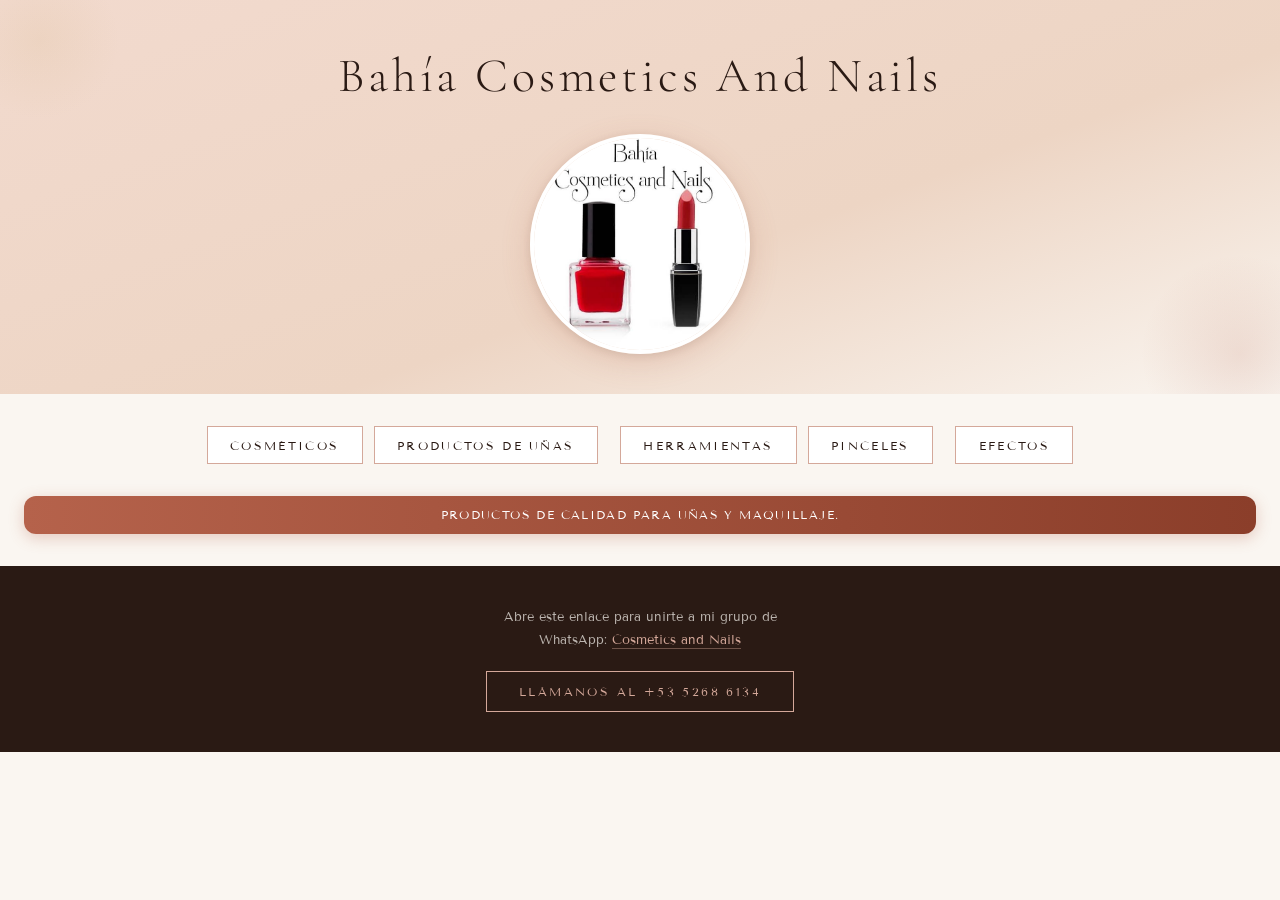
==== index.html @ 4ab6f8f6 "Bug'{00f8e}" ====
<!DOCTYPE html>
<html lang="es">
<head>
    <meta charset="UTF-8">
    <meta name="viewport" content="width=device-width, initial-scale=1.0">
    <title>Cosmetics and Nails</title>
    <link href="https://fonts.googleapis.com/css2?family=Cormorant+Garamond:ital,wght@0,300;0,400;0,600;1,300;1,400&family=Tenor+Sans&display=swap" rel="stylesheet"/>
    <link rel="stylesheet" href="style.css">
</head>
<body>
    <div id="inc">
        <h1 id="Cosmetics and Nails">Bahía Cosmetics And Nails</h1>
        <img src="img/cometics.jpeg" style="width: 40%; height: auto;border-radius: 50px;">
    </div>
    <div>
        <a class="buton" href="1.html">Cosméticos</a>
        <a class="buton" href="2.html">Productos de uñas</a><br>
        <a class="buton" href="1.html">Herramientas</a>
        <a class="buton" href="4.html">Pinceles</a><br>
        <a class="buton" href="1.html">Efectos</a>
    </div>
    <div style="background-color: red; padding-top: 5px; padding-bottom: 5px; margin-left: 20px; margin-right: 20px; border-radius: 30px;margin-top: 5px; margin-bottom: 0px; color: white;padding-left: 2px;padding-right: 2px;">
        <p>Productos de calidad para uñas y maquillaje.</p>
    </div>
    <div id="inc-f">
        <p>Abre este enlace para unirte a mi grupo de WhatsApp: <a href="https://chat.whatsapp.com/HWKr5PXq58SJXHSbTq0WCS?mode=gi_t">Cosmetics and Nails</a></p>
        <a href="tel:+5352686134">Llámanos al +53 5268 6134</a>
    </div>
</body>
</html>
---- style.css ----
/*
.producto-card {
    background-color: #f0f0f0;
    border: 1px solid #ccc;
    border-radius: 5px;
    padding: 5px;
    margin: 2px;
    font-family: sans-serif;
    width: 45%;
    height: 9cm;
    display: inline-block;
    vertical-align: top;
}
.producto-card h3 {
    margin-top: 0;
    color: #333;
}
body {
    margin: -21px 0px 0px 0px;
    padding: 0px 0px 0px 0px;
    text-align: center;
}
#Encabezado {
    border-style: solid;
    border-radius: 10px;
    margin-left: 5%;
    margin-right: 5%;
}
#inc {
    padding: 30px;
    background-color: #ccc;
}
#inc-f {
    padding: 30px;
    background-color: #ccc;
    position: absolute;
    bottom: 0;
    margin-top: 20px;
}
.buton {
    background-color: #007bff;
    color: white;
    padding: 10px 20px;
    border-radius: 5px;
    text-decoration: none;
    display: inline-block;
    margin-top: 5px;
}
*/
/* ===== GOOGLE FONTS ===== */
@import url('https://fonts.googleapis.com/css2?family=Cormorant+Garamond:ital,wght@0,300;0,400;0,600;1,300;1,400&family=Tenor+Sans&display=swap');

/* ===== VARIABLES ===== */
:root {
  --cream: #FAF6F1;
  --blush: #F2DACE;
  --dusty: #D4A89A;
  --terracotta: #B5624B;
  --deep: #2A1A14;
  --nude: #EDD5C4;
  --gold: #C9A96E;
  --smoke: #8A7670;
}

/* ===== RESET ===== */
*, *::before, *::after {
  box-sizing: border-box;
  margin: 0;
  padding: 0;
}

/* ===== BODY ===== */
body {
  background-color: var(--cream);
  color: var(--deep);
  font-family: 'Tenor Sans', sans-serif;
  min-height: 100vh;
  overflow-x: hidden;
  text-align: center;
}

/* ===== TÍTULOS H1 ===== */
h1 {
  font-family: 'Cormorant Garamond', serif;
  font-size: clamp(1.8rem, 8vw, 3rem);
  font-weight: 300;
  letter-spacing: 0.08em;
  color: var(--deep);
  line-height: 1.2;
  padding: 2rem 1.5rem 1rem;
}

/* ===== HEADER / #inc ===== */
#inc {
  background: linear-gradient(160deg, var(--blush) 0%, var(--nude) 60%, var(--cream) 100%);
  display: flex;
  flex-direction: column;
  align-items: center;
  justify-content: center;
  padding: 3rem 1.5rem 2.5rem;
  text-align: center;
  position: relative;
  overflow: hidden;
}

#inc::before {
  content: '';
  position: absolute;
  bottom: -60px; right: -60px;
  width: 200px; height: 200px;
  background: radial-gradient(circle, rgba(181,98,75,0.15), transparent 70%);
  border-radius: 50%;
}

#inc::after {
  content: '';
  position: absolute;
  top: -40px; left: -40px;
  width: 160px; height: 160px;
  background: radial-gradient(circle, rgba(201,169,110,0.12), transparent 70%);
  border-radius: 50%;
}

#inc h1 {
  font-family: 'Cormorant Garamond', serif;
  font-size: clamp(1.8rem, 8vw, 3rem);
  font-weight: 300;
  letter-spacing: 0.08em;
  color: var(--deep);
  line-height: 1.2;
  margin-bottom: 1.8rem;
  padding: 0;
  position: relative;
  z-index: 1;
}

#inc img {
  width: 55% !important;
  max-width: 220px;
  height: auto;
  border-radius: 50% !important;
  border: 4px solid white;
  box-shadow: 0 8px 30px rgba(181,98,75,0.2), 0 2px 8px rgba(42,26,20,0.1);
  position: relative;
  z-index: 1;
  transition: transform 0.4s ease, box-shadow 0.4s ease;
}

#inc img:hover {
  transform: scale(1.04);
  box-shadow: 0 16px 50px rgba(181,98,75,0.3), 0 4px 16px rgba(42,26,20,0.15);
}

/* ===== BOTONES DE NAVEGACIÓN ===== */
body > div:nth-of-type(2) {
  display: flex;
  flex-wrap: wrap;
  justify-content: center;
  gap: 0.7rem;
  padding: 2rem 1.5rem 1.5rem;
  background: var(--cream);
}

.buton {
  display: inline-block;
  text-decoration: none;
  background: white;
  color: var(--deep);
  border: 1px solid var(--dusty);
  padding: 0.65rem 1.4rem;
  font-family: 'Tenor Sans', sans-serif;
  font-size: 0.72rem;
  letter-spacing: 0.2em;
  text-transform: uppercase;
  position: relative;
  overflow: hidden;
  transition: color 0.3s, border-color 0.3s, transform 0.2s;
  margin-top: 0;
  border-radius: 0;
}

.buton::before {
  content: '';
  position: absolute;
  inset: 0;
  background: var(--terracotta);
  transform: scaleX(0);
  transform-origin: left;
  transition: transform 0.3s ease;
  z-index: 0;
}

.buton:hover::before { transform: scaleX(1); }
.buton:hover {
  color: white;
  border-color: var(--terracotta);
  transform: translateY(-2px);
}

.buton span { position: relative; z-index: 1; }

/* ===== AVISO MÓVIL ===== */
body > div:nth-of-type(3) {
  background: linear-gradient(90deg, var(--terracotta), #8B3E2A) !important;
  border-radius: 12px !important;
  margin: 0.5rem 1.5rem 0 !important;
  padding: 0.7rem 1.2rem !important;
  text-align: center;
  box-shadow: 0 4px 15px rgba(181,98,75,0.3);
}

body > div:nth-of-type(3) p {
  color: white !important;
  font-size: 0.72rem;
  letter-spacing: 0.12em;
  text-transform: uppercase;
}

/* ===== FOOTER / #inc-f ===== */
#inc-f {
  background: var(--deep);
  color: white;
  text-align: center;
  padding: 2.5rem 2rem;
  margin-top: 2rem;
  display: flex;
  flex-direction: column;
  align-items: center;
  gap: 1.2rem;
  position: static;
}

#inc-f p {
  font-size: 0.8rem;
  line-height: 1.8;
  color: rgba(250,246,241,0.7);
  max-width: 320px;
}

#inc-f p a {
  color: var(--dusty);
  text-decoration: none;
  border-bottom: 1px solid rgba(212,168,154,0.4);
  transition: color 0.3s, border-color 0.3s;
}

#inc-f p a:hover {
  color: white;
  border-color: white;
}

#inc-f a[href^="tel"] {
  display: inline-block;
  border: 1px solid var(--dusty);
  color: var(--dusty);
  text-decoration: none;
  padding: 0.75rem 2rem;
  font-size: 0.75rem;
  letter-spacing: 0.2em;
  text-transform: uppercase;
  transition: all 0.3s;
}

#inc-f a[href^="tel"]:hover {
  background: var(--terracotta);
  border-color: var(--terracotta);
  color: white;
}

/* ===== GRID DE PRODUCTOS ===== */
.grid-productos {
  display: grid;
  grid-template-columns: repeat(2, 1fr);
  gap: 1rem;
  padding: 1rem 1rem 6rem;
}

/* ===== TARJETA DE PRODUCTO ===== */
.producto-card {
  background: white;
  border: 1px solid rgba(212,168,154,0.35);
  border-radius: 0;
  padding: 0;
  width: 100%;
  height: auto;
  display: flex;
  flex-direction: column;
  overflow: hidden;
  text-align: left;
  transition: transform 0.35s cubic-bezier(0.25,0.46,0.45,0.94),
              box-shadow 0.35s ease;
  position: relative;
}

.producto-card:hover {
  transform: translateY(-5px);
  box-shadow: 0 16px 40px rgba(42,26,20,0.12);
}

/* Imagen del producto */
.producto-card img {
  width: 100%;
  aspect-ratio: 1 / 1;
  object-fit: cover;
  display: block;
  transition: transform 0.5s ease;
}

.producto-card:hover img {
  transform: scale(1.06);
}

/* Contenedor de imagen con overflow hidden */
.producto-card .img-wrapper {
  overflow: hidden;
  position: relative;
}

/* Cuerpo de la tarjeta */
.producto-card .card-body {
  padding: 0.9rem 1rem 1rem;
  display: flex;
  flex-direction: column;
  gap: 0.4rem;
  flex: 1;
}

.producto-card h3 {
  font-family: 'Cormorant Garamond', serif;
  font-size: 1rem;
  font-weight: 400;
  color: var(--deep);
  margin: 0;
  line-height: 1.3;
}

.producto-card .precio {
  font-size: 1rem;
  font-weight: 600;
  color: var(--terracotta);
}

.producto-card .descripcion {
  font-size: 0.72rem;
  color: var(--smoke);
  line-height: 1.6;
  flex: 1;
}

.producto-card .btn-agregar {
  display: block;
  background: var(--deep);
  color: white;
  border: none;
  padding: 0.65rem;
  font-family: 'Tenor Sans', sans-serif;
  font-size: 0.68rem;
  letter-spacing: 0.2em;
  text-transform: uppercase;
  cursor: pointer;
  text-align: center;
  text-decoration: none;
  transition: background 0.3s;
  margin-top: 0.5rem;
}

.producto-card .btn-agregar:hover {
  background: var(--terracotta);
}

/* Badge de nuevo / oferta */
.producto-card .badge {
  position: absolute;
  top: 0.7rem;
  left: 0.7rem;
  background: var(--terracotta);
  color: white;
  font-size: 0.6rem;
  letter-spacing: 0.15em;
  text-transform: uppercase;
  padding: 0.25rem 0.65rem;
  z-index: 1;
}

/* ===== BOTÓN FLOTANTE REGRESAR ===== */
.btn-flotante {
  position: fixed;
  bottom: 1.5rem;
  left: 50%;
  transform: translateX(-50%);
  background: var(--deep);
  color: white;
  text-decoration: none;
  padding: 0.8rem 2.2rem;
  font-family: 'Tenor Sans', sans-serif;
  font-size: 0.7rem;
  letter-spacing: 0.25em;
  text-transform: uppercase;
  box-shadow: 0 8px 25px rgba(42,26,20,0.25);
  transition: background 0.3s, transform 0.3s;
  z-index: 50;
}

.btn-flotante:hover {
  background: var(--terracotta);
  transform: translateX(-50%) translateY(-3px);
}

/* ===== ENCABEZADO (por si se usa) ===== */
#Encabezado {
  border: 1px solid var(--dusty);
  border-radius: 10px;
  margin: 1rem 5%;
  padding: 1rem;
}
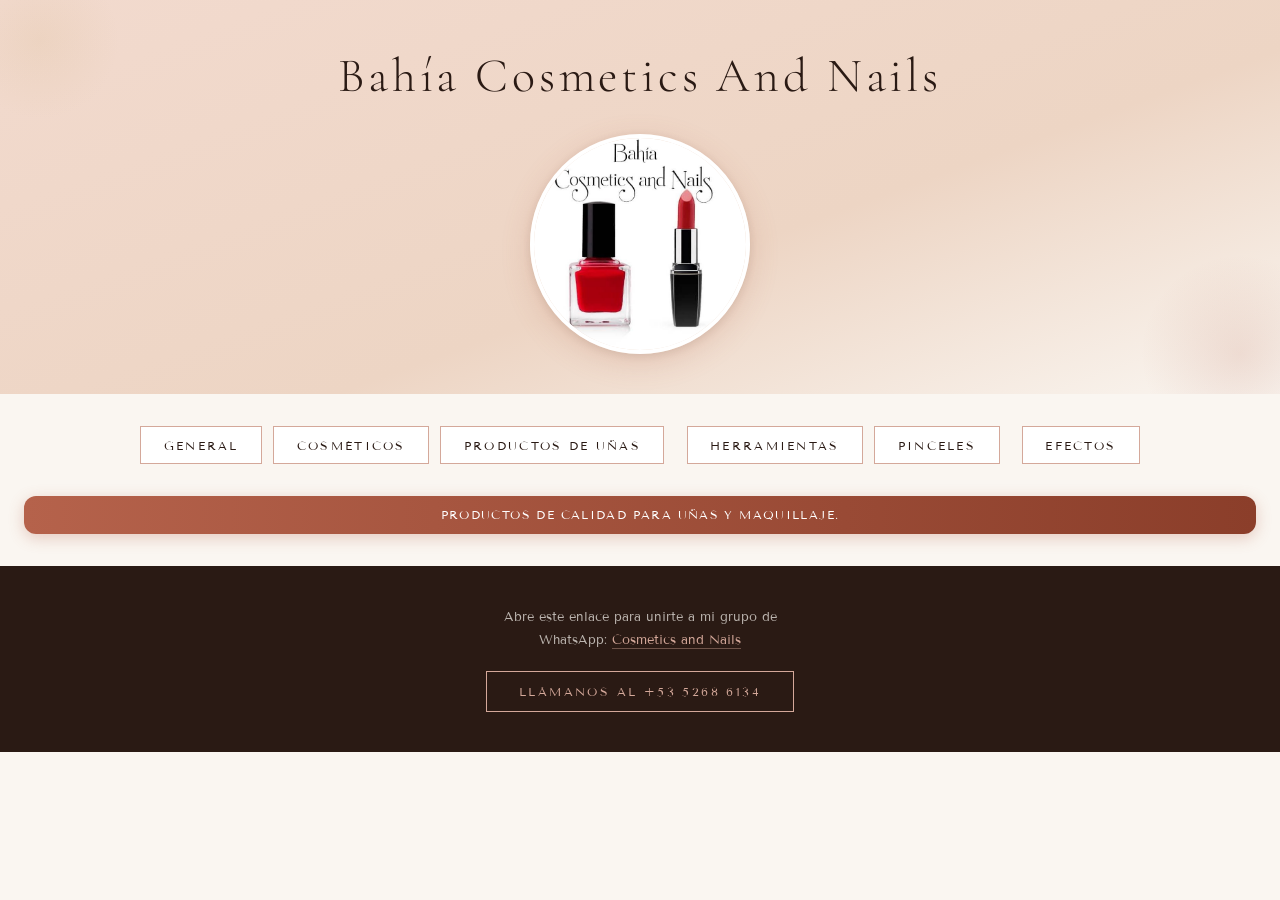
==== commit 6255b76a: "Act" ====
--- a/index.html
+++ b/index.html
@@ -13,11 +13,12 @@
         <img src="img/cometics.jpeg" style="width: 40%; height: auto;border-radius: 50px;">
     </div>
     <div>
+        <a class="buton" href="0.html">General</a>
         <a class="buton" href="1.html">Cosméticos</a>
         <a class="buton" href="2.html">Productos de uñas</a><br>
-        <a class="buton" href="1.html">Herramientas</a>
+        <a class="buton" href="3.html">Herramientas</a>
         <a class="buton" href="4.html">Pinceles</a><br>
-        <a class="buton" href="1.html">Efectos</a>
+        <a class="buton" href="5.html">Efectos</a>
     </div>
     <div style="background-color: red; padding-top: 5px; padding-bottom: 5px; margin-left: 20px; margin-right: 20px; border-radius: 30px;margin-top: 5px; margin-bottom: 0px; color: white;padding-left: 2px;padding-right: 2px;">
         <p>Productos de calidad para uñas y maquillaje.</p>
--- a/style.css
+++ b/style.css
@@ -412,4 +412,12 @@
   border-radius: 10px;
   margin: 1rem 5%;
   padding: 1rem;
+}
+#barra {
+  padding: 0.5rem 1rem;
+  width: 80%;
+  max-width: 400px;
+  border: 1px solid var(--dusty);
+  border-radius: 5px;
+  font-size: 0.9rem;
 }
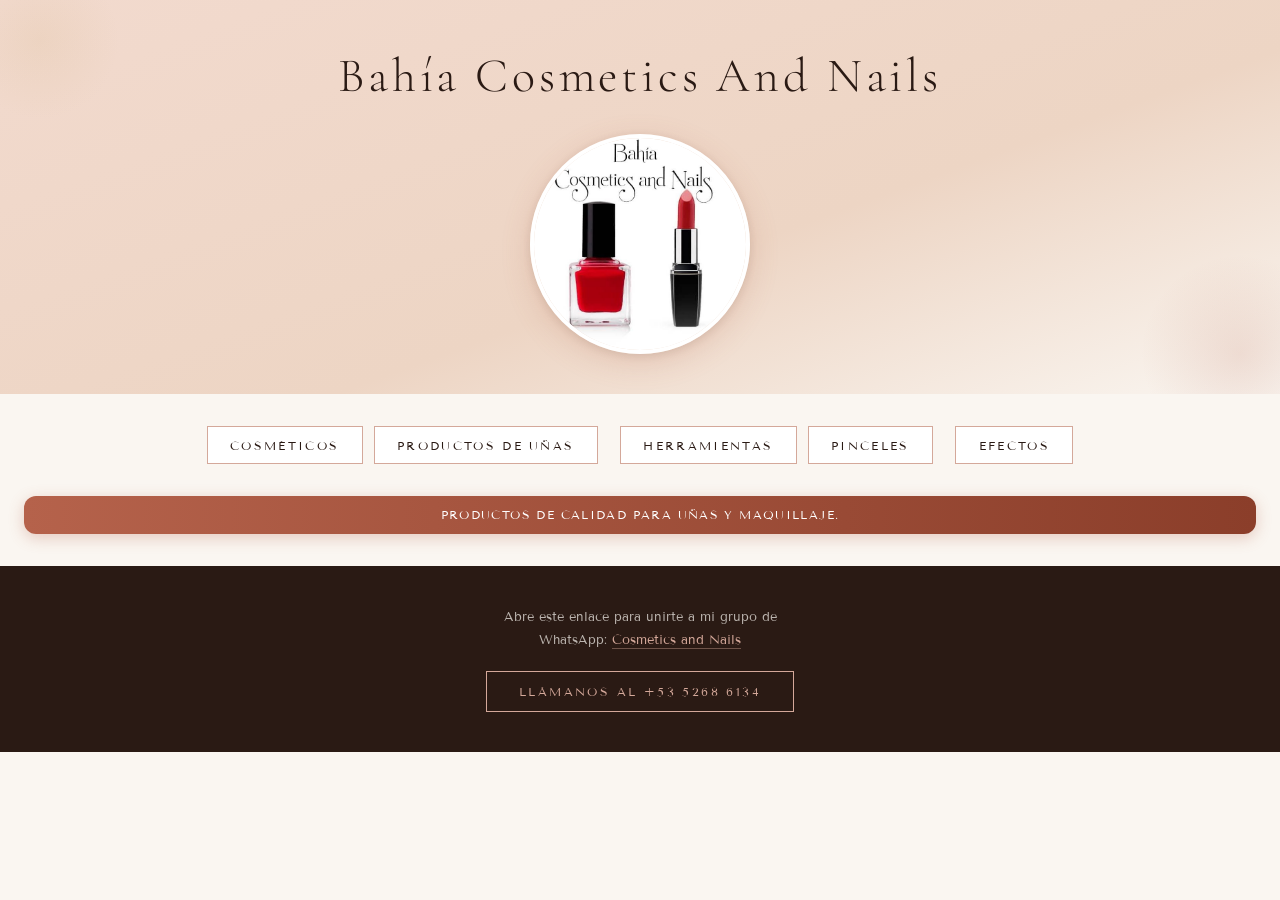
==== commit b85e8434: "Act" ====
--- a/index.html
+++ b/index.html
@@ -13,7 +13,6 @@
         <img src="img/cometics.jpeg" style="width: 40%; height: auto;border-radius: 50px;">
     </div>
     <div>
-        <a class="buton" href="0.html">General</a>
         <a class="buton" href="1.html">Cosméticos</a>
         <a class="buton" href="2.html">Productos de uñas</a><br>
         <a class="buton" href="3.html">Herramientas</a>
--- a/style.css
+++ b/style.css
@@ -412,12 +412,4 @@
   border-radius: 10px;
   margin: 1rem 5%;
   padding: 1rem;
-}
-#barra {
-  padding: 0.5rem 1rem;
-  width: 80%;
-  max-width: 400px;
-  border: 1px solid var(--dusty);
-  border-radius: 5px;
-  font-size: 0.9rem;
 }
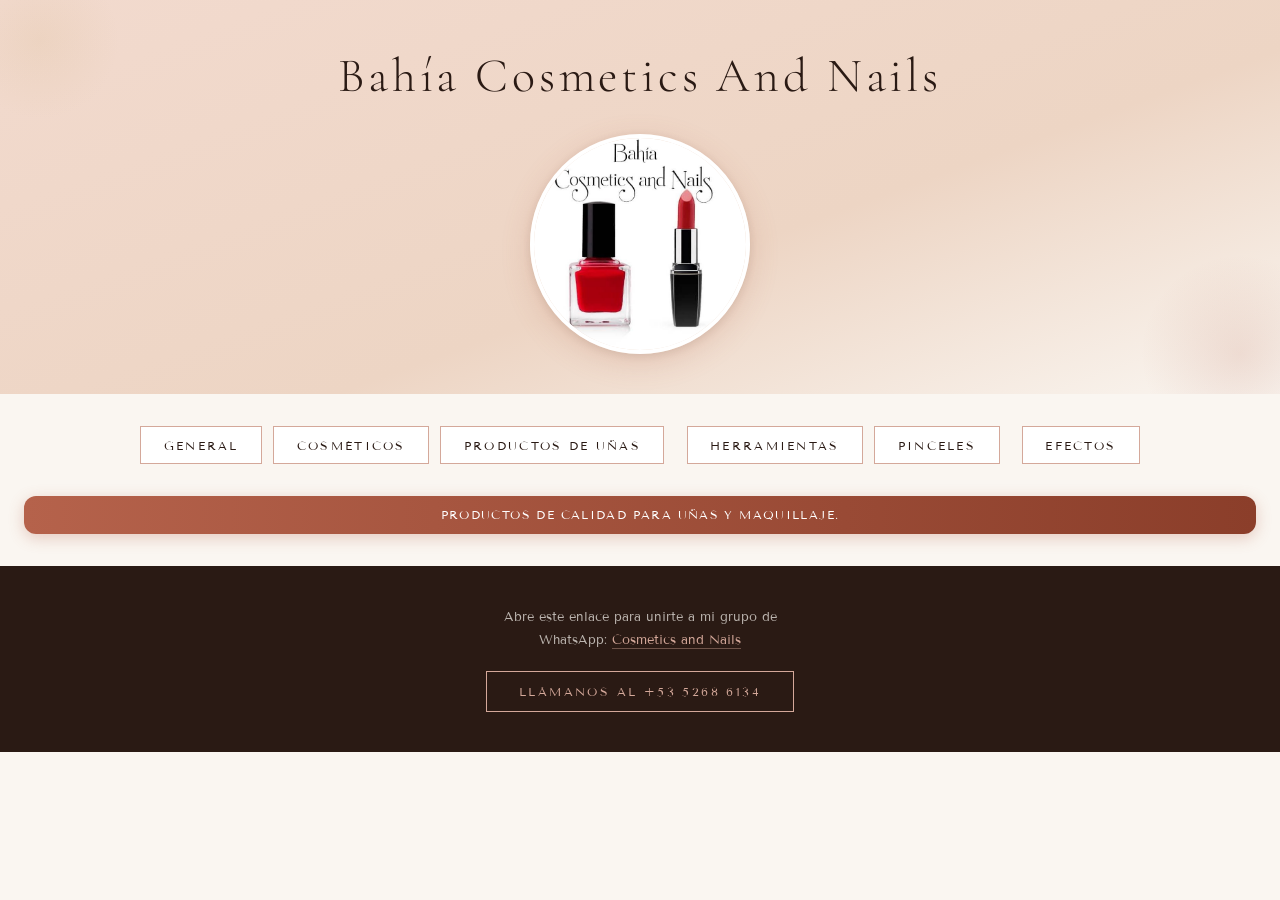
==== commit 6ffe33c5: "Act" ====
--- a/index.html
+++ b/index.html
@@ -13,6 +13,7 @@
         <img src="img/cometics.jpeg" style="width: 40%; height: auto;border-radius: 50px;">
     </div>
     <div>
+        <a class="buton" href="0.html">General</a>
         <a class="buton" href="1.html">Cosméticos</a>
         <a class="buton" href="2.html">Productos de uñas</a><br>
         <a class="buton" href="3.html">Herramientas</a>
--- a/style.css
+++ b/style.css
@@ -412,4 +412,12 @@
   border-radius: 10px;
   margin: 1rem 5%;
   padding: 1rem;
+}
+#barra {
+  padding: 0.5rem 1rem;
+  width: 80%;
+  max-width: 400px;
+  border: 1px solid var(--dusty);
+  border-radius: 5px;
+  font-size: 0.9rem;
 }
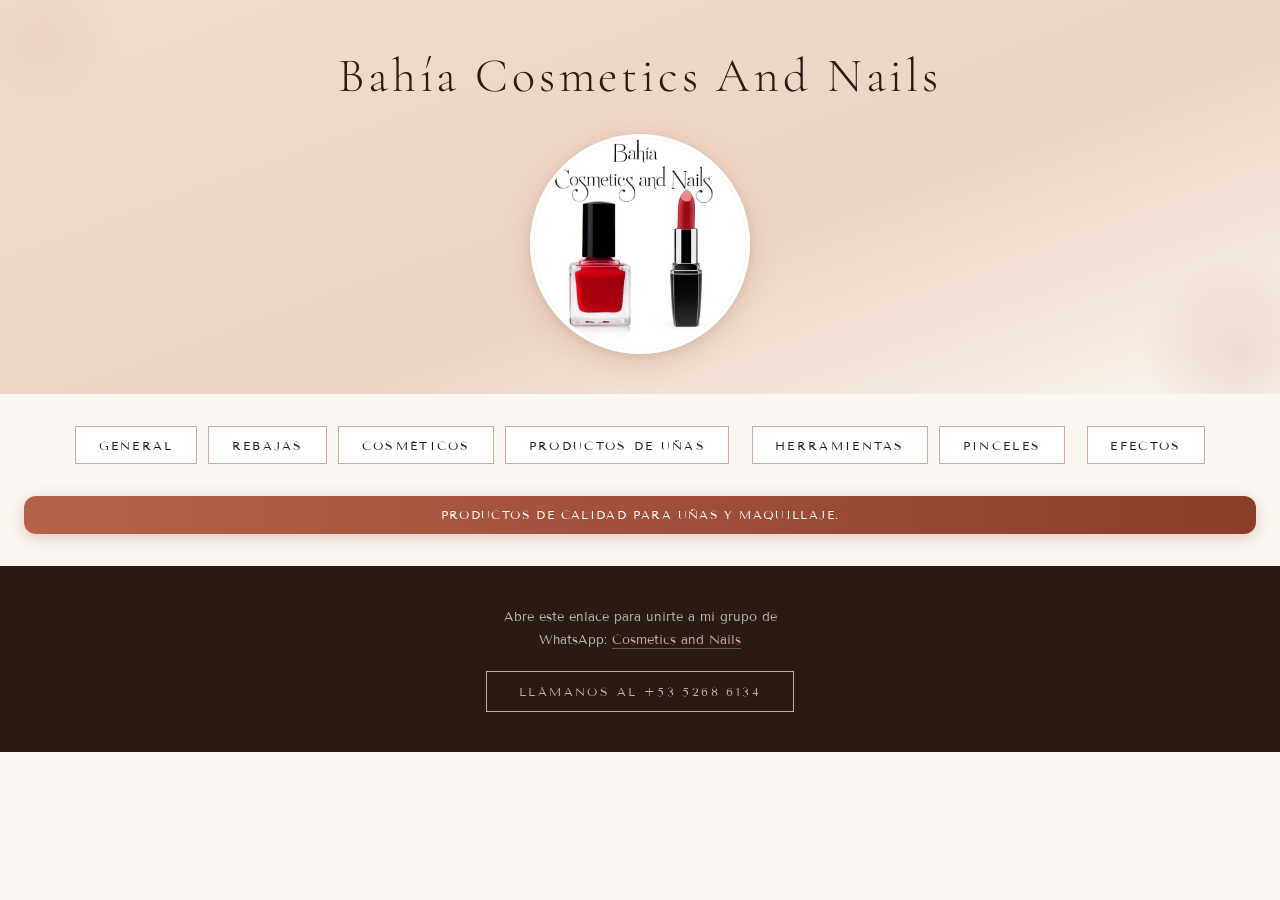
==== commit e37cf8d6: "ACT" ====
--- a/index.html
+++ b/index.html
@@ -14,6 +14,7 @@
     </div>
     <div>
         <a class="buton" href="0.html">General</a>
+        <a class="buton" href="6.html">Rebajas</a>
         <a class="buton" href="1.html">Cosméticos</a>
         <a class="buton" href="2.html">Productos de uñas</a><br>
         <a class="buton" href="3.html">Herramientas</a>
--- a/style.css
+++ b/style.css
@@ -270,115 +270,105 @@
 /* ===== GRID DE PRODUCTOS ===== */
 .grid-productos {
   display: grid;
-  grid-template-columns: repeat(2, 1fr);
+  grid-template-columns: 1fr;
   gap: 1rem;
-  padding: 1rem 1rem 6rem;
+  padding: 1.5rem 1rem 6rem;
+  max-width: 700px;
+  margin: 0 auto;
 }
 
 /* ===== TARJETA DE PRODUCTO ===== */
 .producto-card {
   background: white;
-  border: 1px solid rgba(212,168,154,0.35);
-  border-radius: 0;
-  padding: 0;
-  width: 100%;
-  height: auto;
-  display: flex;
-  flex-direction: column;
+  border: 1px solid rgba(212, 168, 154, 0.35);
+  border-radius: 10px;
   overflow: hidden;
+  display: grid;
+  grid-template-columns: 110px 1fr;
+  grid-template-rows: auto auto auto;
   text-align: left;
-  transition: transform 0.35s cubic-bezier(0.25,0.46,0.45,0.94),
+  transition: transform 0.35s cubic-bezier(0.25, 0.46, 0.45, 0.94),
               box-shadow 0.35s ease;
   position: relative;
+  min-height: 130px;
 }
 
 .producto-card:hover {
-  transform: translateY(-5px);
-  box-shadow: 0 16px 40px rgba(42,26,20,0.12);
-}
-
-/* Imagen del producto */
+  transform: translateY(-4px);
+  box-shadow: 0 16px 40px rgba(42, 26, 20, 0.12);
+}
+
+/* Imagen a la izquierda, ocupa las 3 filas */
 .producto-card img {
-  width: 100%;
-  aspect-ratio: 1 / 1;
+  grid-column: 1;
+  grid-row: 1 / 4;
+  width: 110px !important;
+  height: 100% !important;
+  min-height: 110px;
   object-fit: cover;
   display: block;
+  border-right: 1px solid rgba(212, 168, 154, 0.25);
   transition: transform 0.5s ease;
 }
 
 .producto-card:hover img {
-  transform: scale(1.06);
-}
-
-/* Contenedor de imagen con overflow hidden */
-.producto-card .img-wrapper {
-  overflow: hidden;
-  position: relative;
-}
-
-/* Cuerpo de la tarjeta */
-.producto-card .card-body {
-  padding: 0.9rem 1rem 1rem;
-  display: flex;
-  flex-direction: column;
-  gap: 0.4rem;
-  flex: 1;
-}
-
+  transform: scale(1.05);
+}
+
+/* Nombre del producto */
+.producto-card h4,
 .producto-card h3 {
+  grid-column: 2;
+  grid-row: 1;
   font-family: 'Cormorant Garamond', serif;
-  font-size: 1rem;
+  font-size: 0.95rem;
   font-weight: 400;
   color: var(--deep);
+  letter-spacing: 0.03em;
+  line-height: 1.4;
+  padding: 1rem 1rem 0.25rem;
+  align-self: end;
   margin: 0;
-  line-height: 1.3;
 }
 
 .producto-card .precio {
-  font-size: 1rem;
+  grid-column: 2;
+  grid-row: 2;
+  font-family: 'Tenor Sans', sans-serif;
+  font-size: 0.88rem;
   font-weight: 600;
   color: var(--terracotta);
-}
-
-.producto-card .descripcion {
-  font-size: 0.72rem;
+  letter-spacing: 0.08em;
+  padding: 0 1rem 0.25rem !important;
+  align-self: start;
+  margin: 0;
+}
+
+.categ {
+  grid-column: 2;
+  grid-row: 3;
+  font-family: 'Tenor Sans', sans-serif;
+  font-size: 0.75rem;
+  font-weight: 400;
   color: var(--smoke);
-  line-height: 1.6;
-  flex: 1;
-}
-
-.producto-card .btn-agregar {
-  display: block;
-  background: var(--deep);
-  color: white;
-  border: none;
-  padding: 0.65rem;
-  font-family: 'Tenor Sans', sans-serif;
-  font-size: 0.68rem;
-  letter-spacing: 0.2em;
-  text-transform: uppercase;
-  cursor: pointer;
-  text-align: center;
-  text-decoration: none;
-  transition: background 0.3s;
-  margin-top: 0.5rem;
-}
-
-.producto-card .btn-agregar:hover {
-  background: var(--terracotta);
+  letter-spacing: 0.08em;
+  padding: 0 1rem 1rem !important;
+  align-self: start;
+  margin: 0;
 }
 
 /* Badge de nuevo / oferta */
 .producto-card .badge {
   position: absolute;
-  top: 0.7rem;
-  left: 0.7rem;
+  top: 0.6rem;
+  left: 0.6rem;
   background: var(--terracotta);
   color: white;
-  font-size: 0.6rem;
+  font-family: 'Tenor Sans', sans-serif;
+  font-size: 0.58rem;
   letter-spacing: 0.15em;
   text-transform: uppercase;
-  padding: 0.25rem 0.65rem;
+  padding: 0.2rem 0.55rem;
   z-index: 1;
 }
 
@@ -406,13 +396,14 @@
   transform: translateX(-50%) translateY(-3px);
 }
 
-/* ===== ENCABEZADO (por si se usa) ===== */
+/* ===== ENCABEZADO ===== */
 #Encabezado {
   border: 1px solid var(--dusty);
   border-radius: 10px;
   margin: 1rem 5%;
   padding: 1rem;
 }
+
 #barra {
   padding: 0.5rem 1rem;
   width: 80%;
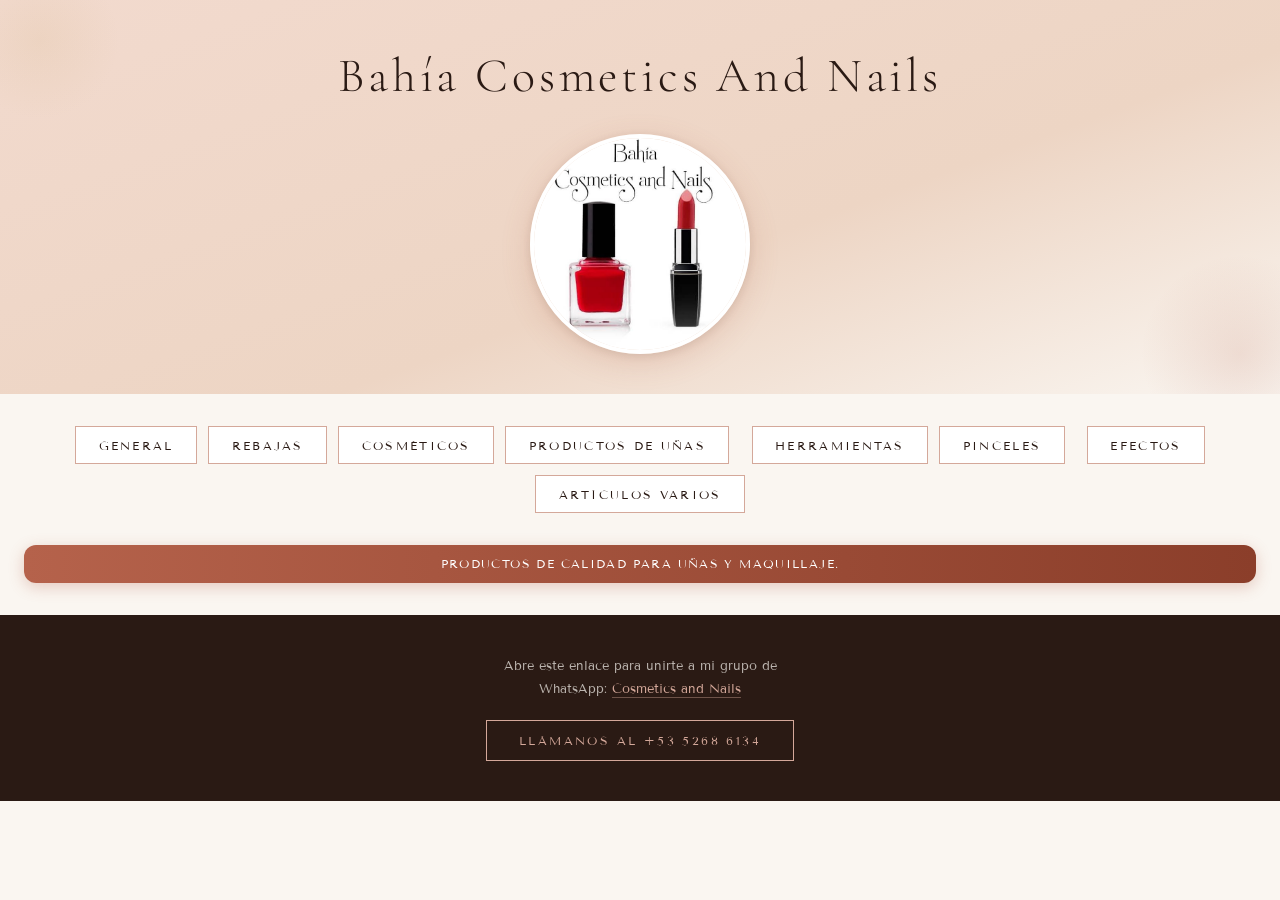
==== commit cf715060: "ACT" ====
--- a/index.html
+++ b/index.html
@@ -20,6 +20,7 @@
         <a class="buton" href="3.html">Herramientas</a>
         <a class="buton" href="4.html">Pinceles</a><br>
         <a class="buton" href="5.html">Efectos</a>
+        <a class="buton" href="7.html">Artículos varios</a>
     </div>
     <div style="background-color: red; padding-top: 5px; padding-bottom: 5px; margin-left: 20px; margin-right: 20px; border-radius: 30px;margin-top: 5px; margin-bottom: 0px; color: white;padding-left: 2px;padding-right: 2px;">
         <p>Productos de calidad para uñas y maquillaje.</p>
--- a/style.css
+++ b/style.css
@@ -292,7 +292,6 @@
   position: relative;
   min-height: 130px;
 }
-
 .producto-card:hover {
   transform: translateY(-4px);
   box-shadow: 0 16px 40px rgba(42, 26, 20, 0.12);
@@ -320,7 +319,7 @@
 .producto-card h3 {
   grid-column: 2;
   grid-row: 1;
-  font-family: 'Cormorant Garamond', serif;
+  /*font-family: 'Cormorant Garamond', serif;*/
   font-size: 0.95rem;
   font-weight: 400;
   color: var(--deep);
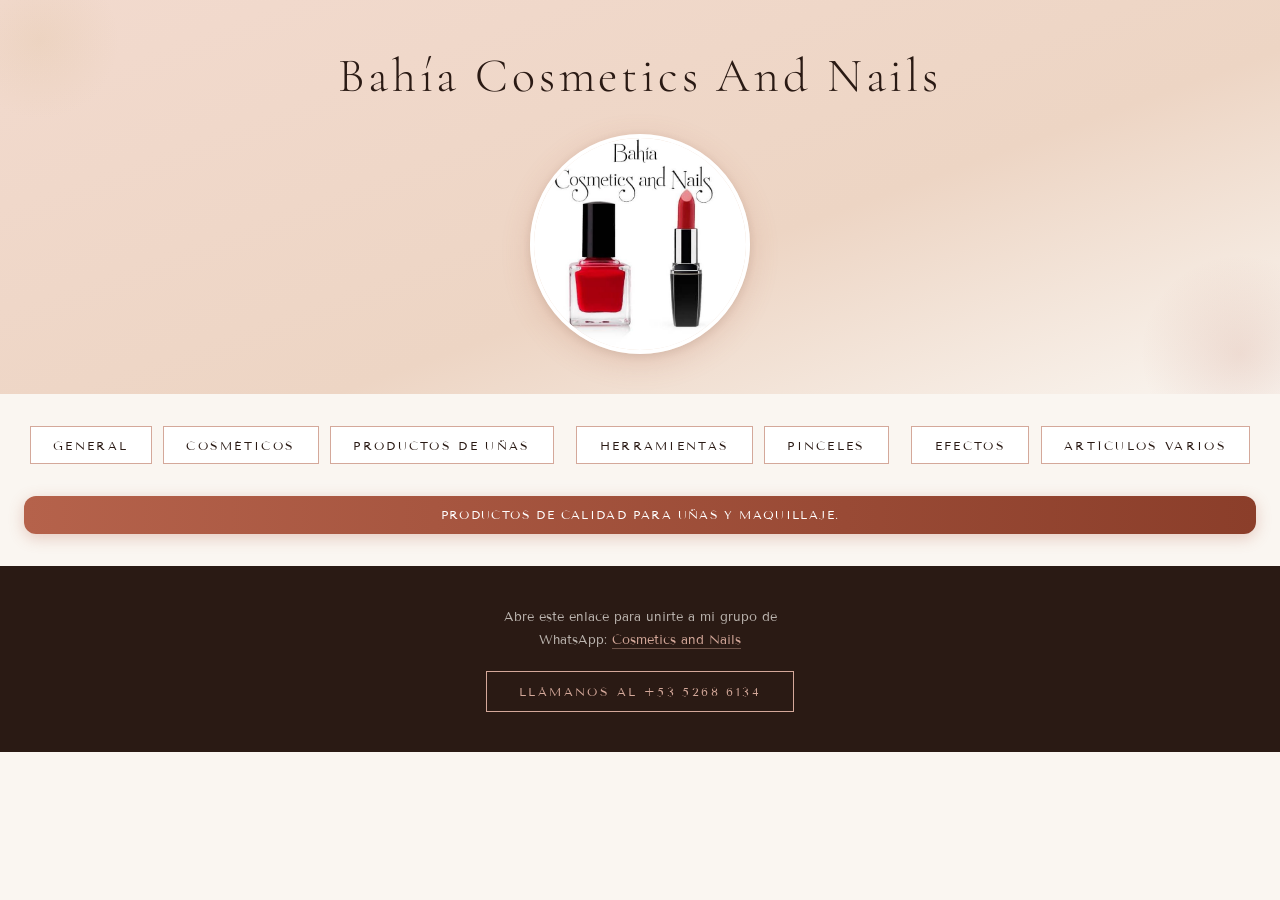
==== commit eaf7fd1d: "ACT" ====
--- a/index.html
+++ b/index.html
@@ -14,7 +14,6 @@
     </div>
     <div>
         <a class="buton" href="0.html">General</a>
-        <a class="buton" href="6.html">Rebajas</a>
         <a class="buton" href="1.html">Cosméticos</a>
         <a class="buton" href="2.html">Productos de uñas</a><br>
         <a class="buton" href="3.html">Herramientas</a>
